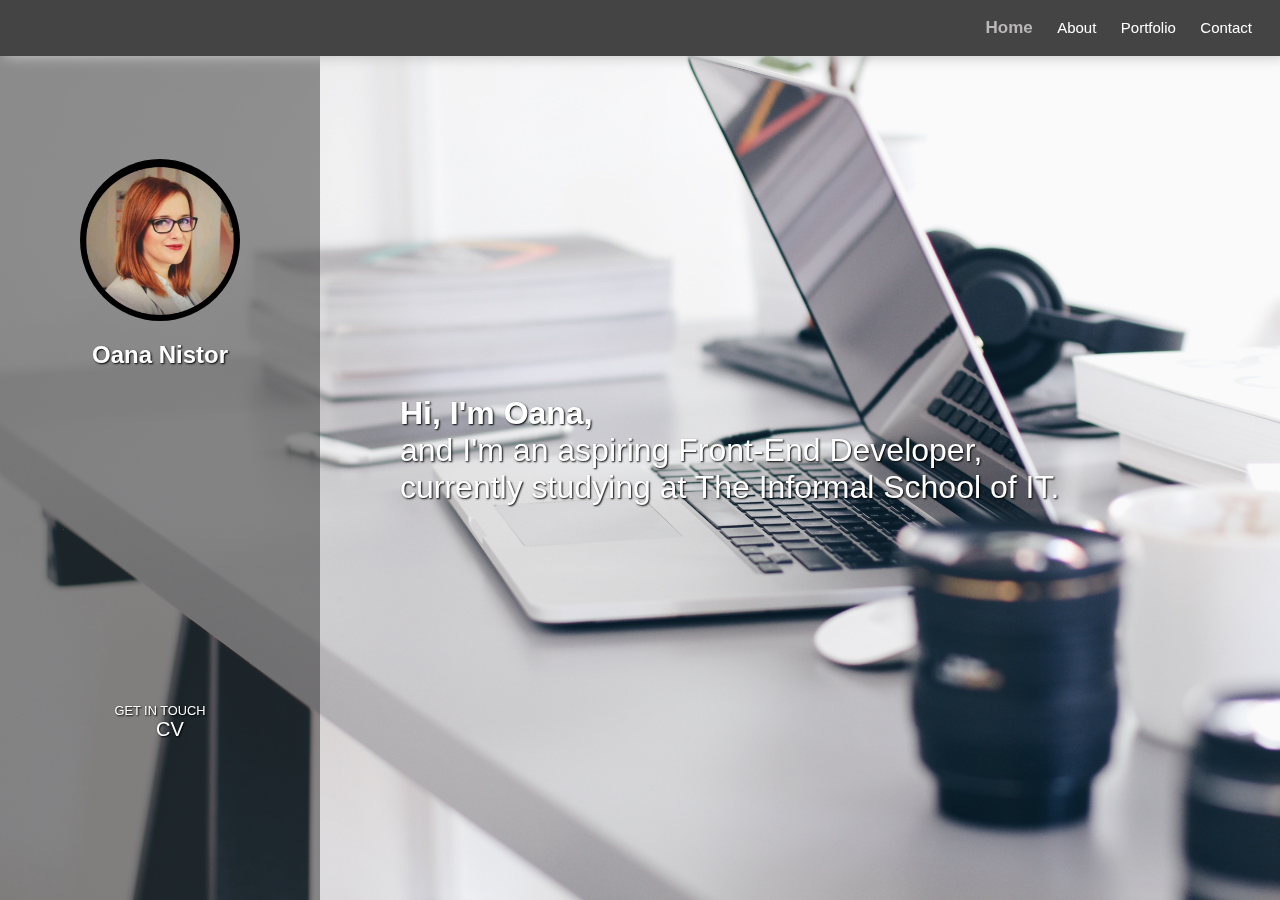
==== index.html @ 5dae94a0 "28.09.2021" ====
<!DOCTYPE html>
<html lang="en">
<head>
    <meta charset="UTF-8">
    <meta http-equiv="X-UA-Compatible" content="IE=edge">
    <meta name="viewport" content="width=device-width, initial-scale=1.0">
    <title>Oana Nistor</title>
    <link rel="stylesheet" href="style.css">
    <link rel="stylesheet" href="https://cdnjs.cloudflare.com/ajax/libs/font-awesome/5.15.3/css/all.min.css" integrity="sha512-iBBXm8fW90+nuLcSKlbmrPcLa0OT92xO1BIsZ+ywDWZCvqsWgccV3gFoRBv0z+8dLJgyAHIhR35VZc2oM/gI1w==" crossorigin="anonymous" referrerpolicy="no-referrer" />
    <link rel="stylesheet" href="https://cdnjs.cloudflare.com/ajax/libs/animate.css/4.1.1/animate.min.css"/>
</head>
<body>
    <div id="main">
        <div id="header">
            <ul class="nav-list">
                <li><a class="active" href="index.html">Home</a></li>
                <li><a href="about.html">About</a></li>
                <li><a href="portfolio.html">Portfolio</a></li>
                <li><a href="contact.html">Contact</a></li> 
            </ul>
        </div>

        <div id="content">
            <div class="sidebar">
                <div class="profile">
                    <img src="jpg/profile pic.jpg" alt="" srcset="">
                    <h2 class="animate__animated animate__backInLeft">Oana Nistor</h2>
                </div>

                <div class="social-media">
                    <p>GET IN TOUCH</p>
                    <a href="https://www.linkedin.com/in/oana-nistor-57b006130/" target="_blank"><i class="fab fa-linkedin"></i></a>
                    <a href="https://github.com/oananistor01" target="_blank"><i class="fab fa-github"></i></a>
                    <a href="https://www.facebook.com/oana.candea.1" target="_blank"><i class="fab fa-facebook-square"></i></a>
                    <a href="CV/cv.pdf" target="_blank"><span>CV</span></a>  
                </div>
            </div>

            <div class="section">
                <h1 class="animate__animated animate__fadeInUpBig">Hi, I'm Oana,</h1>
                <p class="animate__animated animate__fadeInUpBig"> and I'm an aspiring Front-End Developer, <br> currently studying at The Informal School of IT.</p>
            </div>
        </div>
    </div>
</body>
</html>
---- style.css ----
*{
    margin: 0;
    padding: 0;
    box-sizing: border-box;
    font-family: Verdana, Geneva, Tahoma, sans-serif;
}

:root {
	--main-radius: 5px;
	--text-shadow: 1px 1px 2px black;
    /* --text-shadow: 0 0 10px rgb(0 0 0 / 33%); */
	--transparent-background-color: rgba(48, 47, 47, 0.5);
    --main-text-color: rgb(185, 183, 183);
}

#main{
    background-image: url("jpg/background2.jpg");
    background-repeat: repeat-y;
    background-size: cover;
    height: 100vh;
    display: flex;
}


/* ****************** HEADER ********************* */
#header{
    background-color: rgb(68, 68, 68);
    padding: 18px;
    position: fixed; 
    top: 0;
    width: 100%;
    z-index: 10;
    text-align: right;
    box-shadow: 5px 1px 13px rgb(197, 197, 197);
}

.nav-list li{
    display: inline-block;
}

.nav-list li a{
    color: white;
    text-align: center;
    padding: 18px 10px;
    text-decoration: none;
    font-size: 15px;
}

/* Change the color of links on hover */
.nav-list a:hover {
    color: var(--main-text-color);
  }

  /* Add a color to the active/current link */
.nav-list a.active{
    color: var(--main-text-color);
    font-weight: 900;
    font-size: 17px;;
  }


/* **************** CONTENT - SIDEBAR / SECTION ********************* */

#content{
    display: flex;
    flex-direction: row;
    text-shadow: var(--text-shadow);
    color: white;
}

.sidebar,
.section{
    height: 100vh;
    position: fixed;
    display: flex;
    flex-direction: column;
}

.sidebar{
    background-color: var(--transparent-background-color);
    width: 25%;
    left: 0;
    align-items: center;
    justify-content: space-around;
    text-align: center;
}

.section{
    width: 75%;
    right: 0;
    justify-content: center;
    align-items: flex-start;
}

.section h1,
.section p{
   font-size: 2rem;
   align-items: flex-start;
   padding: 0 5rem;
}

.profile{
    display: flex;
    flex-direction: column;
    align-items: center;
    justify-content: center;
}

.profile img{
    border-radius: 50%;
    align-content: center;
    width: 50%;
    height: auto;
}

.profile h2{
    padding-top: 20px;
}

.social-media p{
    text-align: left;
    font-size: 0.8rem;
}
    
.social-media a{
    color: white;
    text-shadow: var(--text-shadow);
    text-decoration: none;
    padding-right: 10px;
    padding-bottom: 20px;
    font-size: 20px;
}

.social-media i:hover,
.social-media span:hover{
    color: var(--main-text-color);
}

/* ******************** ABOUT PAGE******************* */
#about-content{
    background-color: var(--transparent-background-color);
    border-radius: var(--main-radius);
    color: rgb(231, 230, 230);
	margin: auto;
    width: 60%;
    padding: 50px;
    font-size: 1.5rem;
    text-align: justify;
    align-items: center;
    justify-content: center;
}

/* ******************** PORTFOLIO PAGE ******************* */
#portfolio-content{
    display: flex;
    justify-content: space-between;
    align-items: center;
    padding: 10%;
    height: auto;
    width: 100vw;
    color: rgba(48, 47, 47);
}

.portfolio-item{
    padding: 30px;
    height: 200px;
    border-radius: var(--main-radius);
    display: flex;
    justify-content: flex-start;
    align-items: flex-start;
    border: 1px solid #c5c5c5;
    cursor: pointer;
}

#portfolio-content a{
    width: 30%;
    text-decoration: none;
}

.portfolio-item i,
.portfolio-item span{
    font-size: 29px;
    color: rgba(48, 47, 47);
}

.portfolio-item i{
    padding-top: 3px;
    padding-right: 2px;
}

.item-1{
    background-image: url("jpg/project01.jpg");
    background-size: cover;
    background-position: center;
}

.item-2,
.item-3{
    background-image: url("jpg/coming_soon.jpg");
    background-size: 100% auto;
    background-position: center;
}

/* ******************** CONTACT PAGE ******************* */
#contact-content{
    display: flex;
    flex-direction: column;
    width: 100%;
    justify-content: space-evenly;
    align-items: center;
    margin-top: 10%;
}

#contact-container{
    background-color: var(--transparent-background-color);
    border-radius: var(--main-radius);
    color: rgb(231, 230, 230);
    width: 50%;
    padding: 20px;
    text-align: center;
}

#contact-container h1{
    padding-bottom: 5px;
}

.form-control{
    padding: 5px;
}

.form-control input,
.form-control button{
    height: 40px;
}

.form-control input,
.form-control textarea,
.form-control button{
	border: 1px solid #aaaaaa;
	width: 100%;
    padding: 10px;
    border-radius: 8px; 
    background-color: rgb(231, 230, 230);
    color: rgba(48, 47, 47);
    border: none;
}

.form-control textarea{
    resize: none;
    height: 95px;
}

#form input:hover,
#form textarea:hover{
    background-color: rgb(248, 245, 245);
}    

#form input:focus,
#form textarea:focus{
    outline: none;
}

#form button:hover {
    cursor: pointer;
    background-color: #363636;
    color: rgb(231, 230, 230);
}

.social-media{
    padding-top: 15px;
}

#footer{
    display: flex;
    margin: 10px 5px;
    width: 100%;
}

.footer-item{
    background-color: rgb(231, 230, 230, 0.9);
    width: 50%;
    text-align: center;
    padding: 1%;
}

.footer-item i{
    font-size: 29px;
    padding-bottom: 10px;
    color: rgb(68, 68, 68);
}

/* ******************** RESPONSIVE FOR SMARTPHONE ******************* */

@media (max-width: 500px){
    #main{
        background-image: none;
    }

    body{
        background-color: #C2B8A3;
    }

    #header{
        display: flex;
        flex-flow: column wrap;
        align-items: center;
    }

    #content{
        display: flex;
        flex-direction: column;
        background-image: url("jpg/background2.jpg");
        background-repeat: repeat-y;
        background-size: cover;
    }

    .sidebar,
    .section{
        position: static;
        display: flex;
        width: 100%;
        height: auto;
    }

    .sidebar{
        flex-direction: row;
        justify-content: space-around;
        padding: 74px 10px 20px 20px;
    }

    .profile img,
    .social-media p{
        display: none;
    }

    .profile h2,
    .social-media {
        padding-top: 0;
    }

    .section{
        padding: 100px 0;
    }

    .section h1, 
    .section p{
        padding: 0 4rem;
        font-size: 1.5rem;
    }

    #about-content{
        width: 80%;
        font-size: 1.3rem;
        display: flex;
        justify-content: center;
        align-items: center;
        margin-top: 20%;
        padding: 9%;
    }

    #portfolio-content{
        display: block;
        padding-top: 20%;
        padding-bottom: 10%;
    }

    .portfolio-item{
        width: 100%;
        margin-bottom: 30px;
    }

    #contact-content{
        padding-top: 20%;
    }
    #contact-container{
        display: block;
        width: 90%;
    }

    #form,
    #footer{
        padding-bottom: 10px;
    }
}
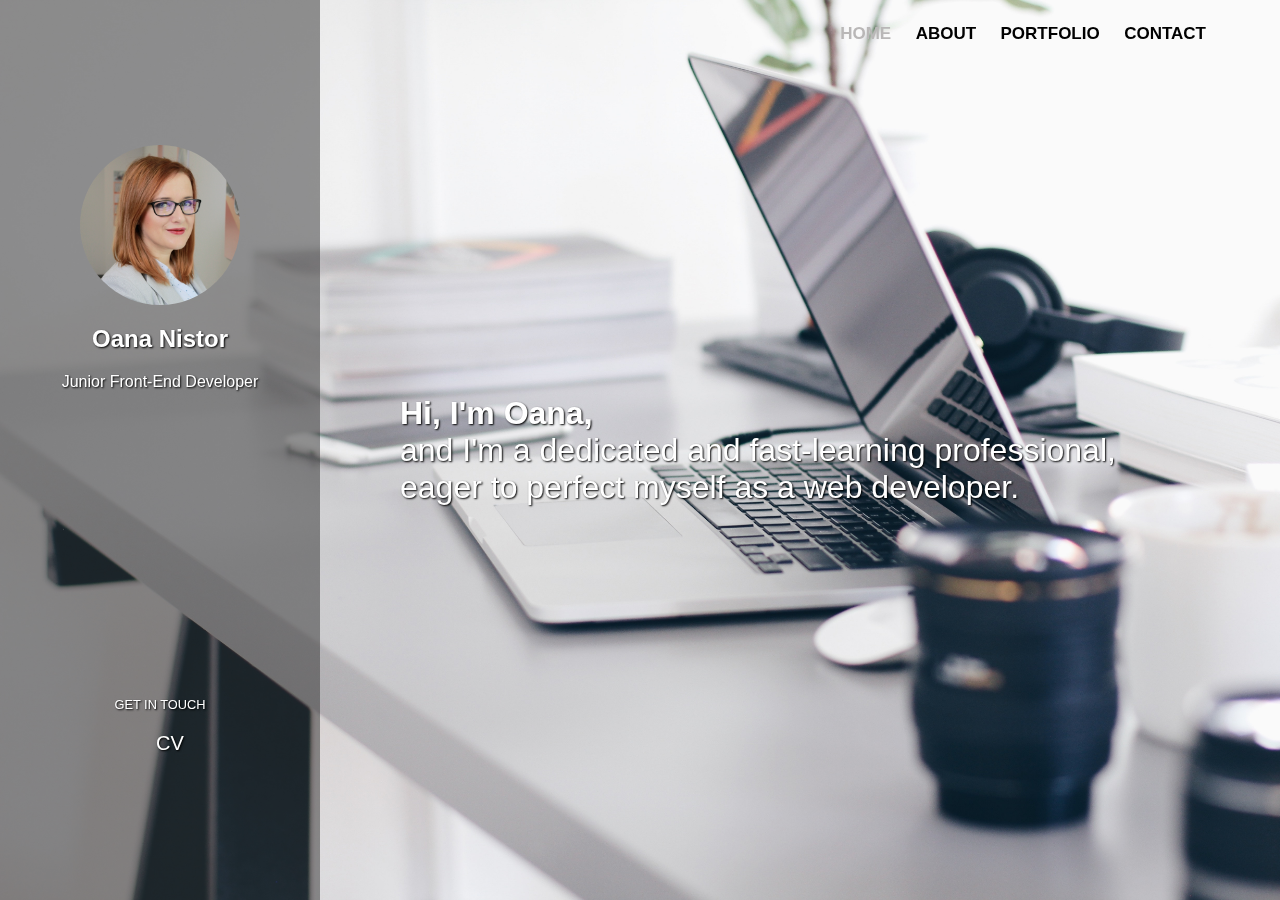
==== commit 6f35d923: "Update 15.10.2021 - 2" ====
--- a/index.html
+++ b/index.html
@@ -1,46 +1,69 @@
 <!DOCTYPE html>
 <html lang="en">
-<head>
-    <meta charset="UTF-8">
-    <meta http-equiv="X-UA-Compatible" content="IE=edge">
-    <meta name="viewport" content="width=device-width, initial-scale=1.0">
+  <head>
+    <meta charset="UTF-8" />
+    <meta http-equiv="X-UA-Compatible" content="IE=edge" />
+    <meta name="viewport" content="width=device-width, initial-scale=1.0" />
     <title>Oana Nistor</title>
-    <link rel="stylesheet" href="style.css">
-    <link rel="stylesheet" href="https://cdnjs.cloudflare.com/ajax/libs/font-awesome/5.15.3/css/all.min.css" integrity="sha512-iBBXm8fW90+nuLcSKlbmrPcLa0OT92xO1BIsZ+ywDWZCvqsWgccV3gFoRBv0z+8dLJgyAHIhR35VZc2oM/gI1w==" crossorigin="anonymous" referrerpolicy="no-referrer" />
-    <link rel="stylesheet" href="https://cdnjs.cloudflare.com/ajax/libs/animate.css/4.1.1/animate.min.css"/>
-</head>
-<body>
-    <div id="main">
-        <div id="header">
-            <ul class="nav-list">
-                <li><a class="active" href="index.html">Home</a></li>
-                <li><a href="about.html">About</a></li>
-                <li><a href="portfolio.html">Portfolio</a></li>
-                <li><a href="contact.html">Contact</a></li> 
-            </ul>
+    <link rel="stylesheet" href="style.css" />
+    <link
+      rel="stylesheet"
+      href="https://cdnjs.cloudflare.com/ajax/libs/font-awesome/5.15.3/css/all.min.css"
+      integrity="sha512-iBBXm8fW90+nuLcSKlbmrPcLa0OT92xO1BIsZ+ywDWZCvqsWgccV3gFoRBv0z+8dLJgyAHIhR35VZc2oM/gI1w=="
+      crossorigin="anonymous"
+      referrerpolicy="no-referrer"
+    />
+    <link
+      rel="stylesheet"
+      href="https://cdnjs.cloudflare.com/ajax/libs/animate.css/4.1.1/animate.min.css"
+    />
+  </head>
+  <body>
+    <div class="main main-home">
+      <div class="header no-background-color-header">
+        <ul class="nav-list">
+          <li><a class="active" href="index.html">HOME</a></li>
+          <li><a href="about.html">ABOUT</a></li>
+          <li><a href="portfolio.html">PORTFOLIO</a></li>
+          <li><a href="contact.html">CONTACT</a></li>
+        </ul>
+      </div>
+
+      <div id="content">
+        <div class="sidebar">
+          <div class="profile">
+            <img src="jpg/profile_pic2.jpg" alt="" srcset="" />
+            <h2 class="animate__animated animate__backInLeft">Oana Nistor</h2>
+            <p>Junior Front-End Developer</p>
+          </div>
+
+          <div class="social-media">
+            <p>GET IN TOUCH</p>
+            <a
+              href="https://www.linkedin.com/in/oana-nistor-57b006130/"
+              target="_blank"
+              ><i class="fab fa-linkedin"></i
+            ></a>
+            <a href="https://github.com/oananistor01" target="_blank"
+              ><i class="fab fa-github"></i
+            ></a>
+            <a href="https://www.facebook.com/oana.candea.1" target="_blank"
+              ><i class="fab fa-facebook-square"></i
+            ></a>
+            <a href="CV/Oana_Nistor_Resume.pdf" target="_blank"
+              ><span>CV</span></a
+            >
+          </div>
         </div>
 
-        <div id="content">
-            <div class="sidebar">
-                <div class="profile">
-                    <img src="jpg/profile pic.jpg" alt="" srcset="">
-                    <h2 class="animate__animated animate__backInLeft">Oana Nistor</h2>
-                </div>
-
-                <div class="social-media">
-                    <p>GET IN TOUCH</p>
-                    <a href="https://www.linkedin.com/in/oana-nistor-57b006130/" target="_blank"><i class="fab fa-linkedin"></i></a>
-                    <a href="https://github.com/oananistor01" target="_blank"><i class="fab fa-github"></i></a>
-                    <a href="https://www.facebook.com/oana.candea.1" target="_blank"><i class="fab fa-facebook-square"></i></a>
-                    <a href="CV/cv.pdf" target="_blank"><span>CV</span></a>  
-                </div>
-            </div>
-
-            <div class="section">
-                <h1 class="animate__animated animate__fadeInUpBig">Hi, I'm Oana,</h1>
-                <p class="animate__animated animate__fadeInUpBig"> and I'm an aspiring Front-End Developer, <br> currently studying at The Informal School of IT.</p>
-            </div>
+        <div class="section">
+          <h1 class="animate__animated animate__fadeInUpBig">Hi, I'm Oana,</h1>
+          <p class="animate__animated animate__fadeInUpBig">
+            and I'm a dedicated and fast-learning professional, <br />
+            eager to perfect myself as a web developer.
+          </p>
         </div>
+      </div>
     </div>
-</body>
-</html>+  </body>
+</html>
--- a/style.css
+++ b/style.css
@@ -1,384 +1,441 @@
-*{
-    margin: 0;
-    padding: 0;
-    box-sizing: border-box;
-    font-family: Verdana, Geneva, Tahoma, sans-serif;
+* {
+  margin: 0;
+  padding: 0;
+  box-sizing: border-box;
+  font-family: Verdana, Geneva, Tahoma, sans-serif;
 }
 
 :root {
-	--main-radius: 5px;
-	--text-shadow: 1px 1px 2px black;
-    /* --text-shadow: 0 0 10px rgb(0 0 0 / 33%); */
-	--transparent-background-color: rgba(48, 47, 47, 0.5);
-    --main-text-color: rgb(185, 183, 183);
-}
-
-#main{
+  --main-radius: 5px;
+  --text-shadow: 1px 1px 2px black;
+  /* --text-shadow: 0 0 10px rgb(0 0 0 / 33%); */
+  --transparent-background-color: rgba(48, 47, 47, 0.5);
+  --main-text-color: rgb(185, 183, 183);
+}
+
+body {
+  background-color: #faf9f6;
+}
+
+.main {
+  height: 100vh;
+  display: flex;
+}
+
+.main-home {
+  background-image: url("jpg/background2.jpg");
+  background-repeat: repeat-y;
+  background-size: cover;
+}
+
+/* ****************** HEADER ********************* */
+.header {
+  background-color: #faf9f6;
+  padding: 1.5rem 4rem 0 4rem;
+  position: fixed;
+  top: 0;
+  width: 100%;
+  z-index: 10;
+  text-align: right;
+  /* box-shadow: 5px 1px 13px rgb(197, 197, 197); */
+}
+
+.no-background-color-header {
+  background-color: transparent;
+}
+
+hr {
+  margin-top: 1.5rem;
+  margin-bottom: 0;
+}
+
+.nav-list {
+  margin-bottom: 0;
+}
+
+.nav-list li {
+  display: inline-block;
+}
+
+.nav-list li a {
+  /* color: white; */
+  color: black;
+  text-align: center;
+  padding: 18px 10px;
+  text-decoration: none;
+  font-size: 17px;
+  font-weight: 900;
+}
+
+/* Change the color of links on hover */
+.nav-list a:hover {
+  color: var(--main-text-color);
+}
+
+/* Add a color to the active/current link */
+.nav-list a.active {
+  color: var(--main-text-color);
+}
+
+/* **************** INDEX PAGE - SIDEBAR / SECTION ********************* */
+
+#content {
+  display: flex;
+  flex-direction: row;
+  text-shadow: var(--text-shadow);
+  color: white;
+}
+
+.sidebar,
+.section {
+  height: 100vh;
+  position: fixed;
+  display: flex;
+  flex-direction: column;
+}
+
+.sidebar {
+  background-color: var(--transparent-background-color);
+  width: 25%;
+  left: 0;
+  align-items: center;
+  justify-content: space-around;
+  text-align: center;
+}
+
+.section {
+  width: 75%;
+  right: 0;
+  justify-content: center;
+  align-items: flex-start;
+}
+
+.section h1,
+.section p {
+  font-size: 2rem;
+  align-items: flex-start;
+  padding: 0 5rem;
+}
+
+.profile {
+  display: flex;
+  flex-direction: column;
+  align-items: center;
+  justify-content: center;
+}
+
+.profile img {
+  border-radius: 50%;
+  align-content: center;
+  width: 50%;
+  height: auto;
+}
+
+.profile h2,
+.profile p {
+  padding-top: 20px;
+}
+
+.social-media p {
+  text-align: left;
+  font-size: 0.8rem;
+  padding-bottom: 20px;
+}
+
+.social-media a {
+  color: white;
+  text-shadow: var(--text-shadow);
+  text-decoration: none;
+  padding-right: 10px;
+  padding-bottom: 20px;
+  font-size: 20px;
+}
+
+.social-media i:hover,
+.social-media span:hover {
+  color: var(--main-text-color);
+}
+
+/* ******************** ABOUT PAGE******************* */
+/* #about-content {
+  background-color: var(--transparent-background-color);
+  border-radius: var(--main-radius);
+  color: rgb(231, 230, 230);
+  margin: auto;
+  width: 60%;
+  padding: 50px;
+  font-size: 1.5rem;
+  text-align: justify;
+  align-items: center;
+  justify-content: center;
+} */
+
+/* ******************** PORTFOLIO PAGE ******************* */
+
+.main-portfolio {
+  flex-direction: column;
+}
+
+#portfolio-content {
+  display: flex;
+  justify-content: space-between;
+  flex-wrap: wrap;
+  align-items: center;
+  padding: 10rem 10rem 5rem 10rem;
+  height: auto;
+  width: 100vw;
+  color: rgba(48, 47, 47);
+  row-gap: 20px;
+}
+
+.portfolio-btn-to-github {
+  padding-left: 10rem;
+  padding-bottom: 10rem;
+}
+
+.btn-background {
+  background: rgb(222 220 220 / 50%);
+}
+
+.portfolio-item {
+  padding: 30px;
+  height: 200px;
+  border-radius: var(--main-radius);
+  display: flex;
+  justify-content: flex-start;
+  align-items: flex-start;
+  border: 1px solid #c5c5c5;
+  cursor: pointer;
+  background-size: cover;
+  background-position: center;
+}
+
+#portfolio-content a {
+  width: 30%;
+  text-decoration: none;
+}
+
+.portfolio-item i,
+.portfolio-item span {
+  font-size: 1.2em;
+  color: black;
+  font-weight: bold;
+  background: rgb(222 220 220 / 50%);
+}
+
+.portfolio-item i {
+  padding-top: 3px;
+  padding-right: 2px;
+}
+
+.item-1 {
+  background-image: url("jpg/cover_books.jpg");
+}
+
+.item-2 {
+  background-image: url("jpg/cover_weather.jpg");
+}
+
+.item-3 {
+  background-image: url("jpg/cover_HB_Hotel.jpg");
+}
+
+.item-4 {
+  background-image: url("jpg/cover_movie_tickets_app.png");
+}
+
+.item-5 {
+  background-image: url("jpg/cover_phone_book.jpg");
+}
+
+.item-6 {
+  background-image: url("jpg/cover_shopping_list.jpg");
+}
+
+/* ******************** CONTACT PAGE ******************* */
+
+#contact-content {
+  display: flex;
+  flex-direction: column;
+  width: 100%;
+  justify-content: space-evenly;
+  align-items: center;
+  margin-top: 10%;
+}
+
+#contact-container {
+  background-color: var(--transparent-background-color);
+  border-radius: var(--main-radius);
+  color: rgb(231, 230, 230);
+  width: 50%;
+  padding: 20px;
+  text-align: center;
+}
+
+#contact-container h1 {
+  padding-bottom: 5px;
+}
+
+.form-control {
+  padding: 5px;
+}
+
+.form-control input,
+.form-control button {
+  height: 40px;
+}
+
+.form-control input,
+.form-control textarea,
+.form-control button {
+  border: 1px solid #aaaaaa;
+  width: 100%;
+  padding: 10px;
+  border-radius: 8px;
+  background-color: rgb(231, 230, 230);
+  color: rgba(48, 47, 47);
+  border: none;
+}
+
+.form-control textarea {
+  resize: none;
+  height: 95px;
+}
+
+#form input:hover,
+#form textarea:hover {
+  background-color: rgb(248, 245, 245);
+}
+
+#form input:focus,
+#form textarea:focus {
+  outline: none;
+}
+
+#form button:hover {
+  cursor: pointer;
+  background-color: #363636;
+  color: rgb(231, 230, 230);
+}
+
+.social-media {
+  padding-top: 15px;
+}
+
+#footer {
+  display: flex;
+  margin: 10px 5px;
+  width: 100%;
+}
+
+.footer-item {
+  background-color: rgb(231, 230, 230, 0.9);
+  width: 50%;
+  text-align: center;
+  padding: 1%;
+}
+
+.footer-item i {
+  font-size: 29px;
+  padding-bottom: 10px;
+  color: rgb(68, 68, 68);
+}
+
+.footer-item a {
+  text-decoration: none;
+  color: rgb(68, 68, 68);
+}
+
+/* ******************** RESPONSIVE FOR SMARTPHONE ******************* */
+
+@media (max-width: 500px) {
+  #main {
+    background-image: none;
+  }
+
+  body {
+    background-color: #c2b8a3;
+  }
+
+  .header {
+    display: flex;
+    flex-flow: column wrap;
+    align-items: center;
+  }
+
+  #content {
+    display: flex;
+    flex-direction: column;
     background-image: url("jpg/background2.jpg");
     background-repeat: repeat-y;
     background-size: cover;
-    height: 100vh;
+  }
+
+  .sidebar,
+  .section {
+    position: static;
     display: flex;
-}
-
-
-/* ****************** HEADER ********************* */
-#header{
-    background-color: rgb(68, 68, 68);
-    padding: 18px;
-    position: fixed; 
-    top: 0;
     width: 100%;
-    z-index: 10;
-    text-align: right;
-    box-shadow: 5px 1px 13px rgb(197, 197, 197);
-}
-
-.nav-list li{
-    display: inline-block;
-}
-
-.nav-list li a{
-    color: white;
-    text-align: center;
-    padding: 18px 10px;
-    text-decoration: none;
-    font-size: 15px;
-}
-
-/* Change the color of links on hover */
-.nav-list a:hover {
-    color: var(--main-text-color);
-  }
-
-  /* Add a color to the active/current link */
-.nav-list a.active{
-    color: var(--main-text-color);
-    font-weight: 900;
-    font-size: 17px;;
-  }
-
-
-/* **************** CONTENT - SIDEBAR / SECTION ********************* */
-
-#content{
+    height: auto;
+  }
+
+  .sidebar {
+    flex-direction: row;
+    justify-content: space-around;
+    padding: 74px 10px 20px 20px;
+  }
+
+  .profile img,
+  .social-media p {
+    display: none;
+  }
+
+  .profile h2,
+  .social-media {
+    padding-top: 0;
+  }
+
+  .section {
+    padding: 100px 0;
+  }
+
+  .section h1,
+  .section p {
+    padding: 0 4rem;
+    font-size: 1.5rem;
+  }
+
+  #about-content {
+    width: 80%;
+    font-size: 1.3rem;
     display: flex;
-    flex-direction: row;
-    text-shadow: var(--text-shadow);
-    color: white;
-}
-
-.sidebar,
-.section{
-    height: 100vh;
-    position: fixed;
-    display: flex;
-    flex-direction: column;
-}
-
-.sidebar{
-    background-color: var(--transparent-background-color);
-    width: 25%;
-    left: 0;
+    justify-content: center;
     align-items: center;
-    justify-content: space-around;
-    text-align: center;
-}
-
-.section{
-    width: 75%;
-    right: 0;
-    justify-content: center;
-    align-items: flex-start;
-}
-
-.section h1,
-.section p{
-   font-size: 2rem;
-   align-items: flex-start;
-   padding: 0 5rem;
-}
-
-.profile{
-    display: flex;
-    flex-direction: column;
-    align-items: center;
-    justify-content: center;
-}
-
-.profile img{
-    border-radius: 50%;
-    align-content: center;
-    width: 50%;
-    height: auto;
-}
-
-.profile h2{
-    padding-top: 20px;
-}
-
-.social-media p{
-    text-align: left;
-    font-size: 0.8rem;
-}
-    
-.social-media a{
-    color: white;
-    text-shadow: var(--text-shadow);
-    text-decoration: none;
-    padding-right: 10px;
-    padding-bottom: 20px;
-    font-size: 20px;
-}
-
-.social-media i:hover,
-.social-media span:hover{
-    color: var(--main-text-color);
-}
-
-/* ******************** ABOUT PAGE******************* */
-#about-content{
-    background-color: var(--transparent-background-color);
-    border-radius: var(--main-radius);
-    color: rgb(231, 230, 230);
-	margin: auto;
-    width: 60%;
-    padding: 50px;
-    font-size: 1.5rem;
-    text-align: justify;
-    align-items: center;
-    justify-content: center;
-}
-
-/* ******************** PORTFOLIO PAGE ******************* */
-#portfolio-content{
-    display: flex;
-    justify-content: space-between;
-    align-items: center;
-    padding: 10%;
-    height: auto;
-    width: 100vw;
-    color: rgba(48, 47, 47);
-}
-
-.portfolio-item{
-    padding: 30px;
-    height: 200px;
-    border-radius: var(--main-radius);
-    display: flex;
-    justify-content: flex-start;
-    align-items: flex-start;
-    border: 1px solid #c5c5c5;
-    cursor: pointer;
-}
-
-#portfolio-content a{
-    width: 30%;
-    text-decoration: none;
-}
-
-.portfolio-item i,
-.portfolio-item span{
-    font-size: 29px;
-    color: rgba(48, 47, 47);
-}
-
-.portfolio-item i{
-    padding-top: 3px;
-    padding-right: 2px;
-}
-
-.item-1{
-    background-image: url("jpg/project01.jpg");
-    background-size: cover;
-    background-position: center;
-}
-
-.item-2,
-.item-3{
-    background-image: url("jpg/coming_soon.jpg");
-    background-size: 100% auto;
-    background-position: center;
-}
-
-/* ******************** CONTACT PAGE ******************* */
-#contact-content{
-    display: flex;
-    flex-direction: column;
+    margin-top: 20%;
+    padding: 9%;
+  }
+
+  #portfolio-content {
+    display: block;
+    padding-top: 20%;
+    padding-bottom: 10%;
+  }
+
+  .portfolio-item {
     width: 100%;
-    justify-content: space-evenly;
-    align-items: center;
-    margin-top: 10%;
-}
-
-#contact-container{
-    background-color: var(--transparent-background-color);
-    border-radius: var(--main-radius);
-    color: rgb(231, 230, 230);
-    width: 50%;
-    padding: 20px;
-    text-align: center;
-}
-
-#contact-container h1{
-    padding-bottom: 5px;
-}
-
-.form-control{
-    padding: 5px;
-}
-
-.form-control input,
-.form-control button{
-    height: 40px;
-}
-
-.form-control input,
-.form-control textarea,
-.form-control button{
-	border: 1px solid #aaaaaa;
-	width: 100%;
-    padding: 10px;
-    border-radius: 8px; 
-    background-color: rgb(231, 230, 230);
-    color: rgba(48, 47, 47);
-    border: none;
-}
-
-.form-control textarea{
-    resize: none;
-    height: 95px;
-}
-
-#form input:hover,
-#form textarea:hover{
-    background-color: rgb(248, 245, 245);
-}    
-
-#form input:focus,
-#form textarea:focus{
-    outline: none;
-}
-
-#form button:hover {
-    cursor: pointer;
-    background-color: #363636;
-    color: rgb(231, 230, 230);
-}
-
-.social-media{
-    padding-top: 15px;
-}
-
-#footer{
-    display: flex;
-    margin: 10px 5px;
-    width: 100%;
-}
-
-.footer-item{
-    background-color: rgb(231, 230, 230, 0.9);
-    width: 50%;
-    text-align: center;
-    padding: 1%;
-}
-
-.footer-item i{
-    font-size: 29px;
+    margin-bottom: 30px;
+  }
+
+  #contact-content {
+    padding-top: 20%;
+  }
+  #contact-container {
+    display: block;
+    width: 90%;
+  }
+
+  #form,
+  #footer {
     padding-bottom: 10px;
-    color: rgb(68, 68, 68);
-}
-
-/* ******************** RESPONSIVE FOR SMARTPHONE ******************* */
-
-@media (max-width: 500px){
-    #main{
-        background-image: none;
-    }
-
-    body{
-        background-color: #C2B8A3;
-    }
-
-    #header{
-        display: flex;
-        flex-flow: column wrap;
-        align-items: center;
-    }
-
-    #content{
-        display: flex;
-        flex-direction: column;
-        background-image: url("jpg/background2.jpg");
-        background-repeat: repeat-y;
-        background-size: cover;
-    }
-
-    .sidebar,
-    .section{
-        position: static;
-        display: flex;
-        width: 100%;
-        height: auto;
-    }
-
-    .sidebar{
-        flex-direction: row;
-        justify-content: space-around;
-        padding: 74px 10px 20px 20px;
-    }
-
-    .profile img,
-    .social-media p{
-        display: none;
-    }
-
-    .profile h2,
-    .social-media {
-        padding-top: 0;
-    }
-
-    .section{
-        padding: 100px 0;
-    }
-
-    .section h1, 
-    .section p{
-        padding: 0 4rem;
-        font-size: 1.5rem;
-    }
-
-    #about-content{
-        width: 80%;
-        font-size: 1.3rem;
-        display: flex;
-        justify-content: center;
-        align-items: center;
-        margin-top: 20%;
-        padding: 9%;
-    }
-
-    #portfolio-content{
-        display: block;
-        padding-top: 20%;
-        padding-bottom: 10%;
-    }
-
-    .portfolio-item{
-        width: 100%;
-        margin-bottom: 30px;
-    }
-
-    #contact-content{
-        padding-top: 20%;
-    }
-    #contact-container{
-        display: block;
-        width: 90%;
-    }
-
-    #form,
-    #footer{
-        padding-bottom: 10px;
-    }
-}+  }
+}
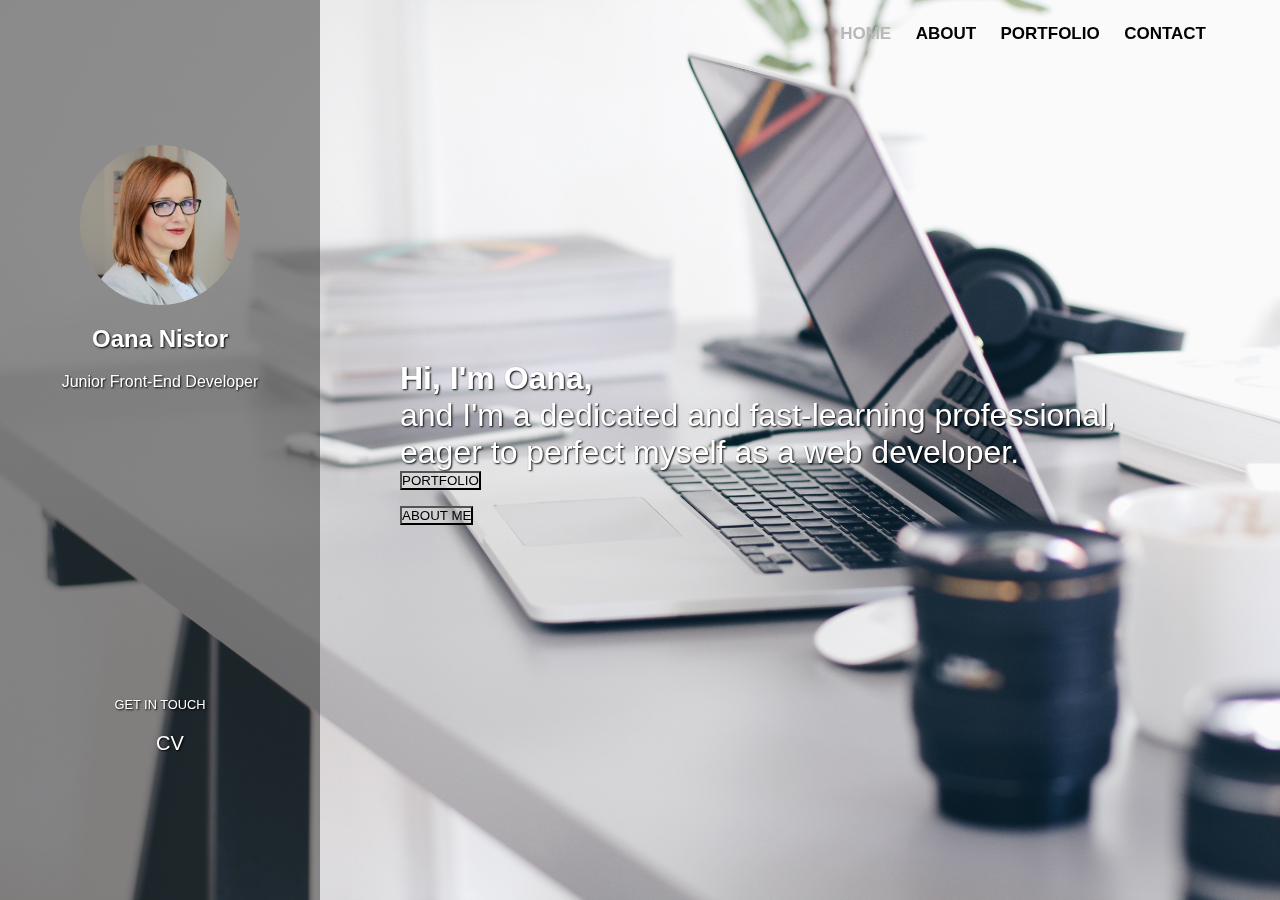
==== commit 10421cc4: "2 more buttons on homepage 15.10.2021" ====
--- a/index.html
+++ b/index.html
@@ -5,7 +5,16 @@
     <meta http-equiv="X-UA-Compatible" content="IE=edge" />
     <meta name="viewport" content="width=device-width, initial-scale=1.0" />
     <title>Oana Nistor</title>
+
+    <link
+      href="https://cdn.jsdelivr.net/npm/bootstrap@5.1.1/dist/css/bootstrap.min.css"
+      rel="stylesheet"
+      integrity="sha384-F3w7mX95PdgyTmZZMECAngseQB83DfGTowi0iMjiWaeVhAn4FJkqJByhZMI3AhiU"
+      crossorigin="anonymous"
+    />
+
     <link rel="stylesheet" href="style.css" />
+
     <link
       rel="stylesheet"
       href="https://cdnjs.cloudflare.com/ajax/libs/font-awesome/5.15.3/css/all.min.css"
@@ -13,6 +22,7 @@
       crossorigin="anonymous"
       referrerpolicy="no-referrer"
     />
+
     <link
       rel="stylesheet"
       href="https://cdnjs.cloudflare.com/ajax/libs/animate.css/4.1.1/animate.min.css"
@@ -62,6 +72,22 @@
             and I'm a dedicated and fast-learning professional, <br />
             eager to perfect myself as a web developer.
           </p>
+
+          <div class="home-portfolio-btn">
+            <a href="portfolio.html">
+              <button type="button" class="btn btn-outline-dark btn-background">
+                PORTFOLIO
+              </button>
+            </a>
+          </div>
+
+          <div class="home-portfolio-btn">
+            <a href="about.html">
+              <button type="button" class="btn btn-outline-dark btn-background">
+                ABOUT ME
+              </button>
+            </a>
+          </div>
         </div>
       </div>
     </div>
--- a/style.css
+++ b/style.css
@@ -35,7 +35,7 @@
   position: fixed;
   top: 0;
   width: 100%;
-  z-index: 10;
+  z-index: 101;
   text-align: right;
   /* box-shadow: 5px 1px 13px rgb(197, 197, 197); */
 }
@@ -156,19 +156,13 @@
   color: var(--main-text-color);
 }
 
+.home-portfolio-btn {
+  padding-left: 5rem;
+  padding-bottom: 1rem;
+}
+
 /* ******************** ABOUT PAGE******************* */
-/* #about-content {
-  background-color: var(--transparent-background-color);
-  border-radius: var(--main-radius);
-  color: rgb(231, 230, 230);
-  margin: auto;
-  width: 60%;
-  padding: 50px;
-  font-size: 1.5rem;
-  text-align: justify;
-  align-items: center;
-  justify-content: center;
-} */
+/*check the other css file styletimeline.css*/
 
 /* ******************** PORTFOLIO PAGE ******************* */
 
@@ -258,7 +252,7 @@
   display: flex;
   flex-direction: column;
   width: 100%;
-  justify-content: space-evenly;
+  justify-content: space-between;
   align-items: center;
   margin-top: 10%;
 }
@@ -324,7 +318,7 @@
 
 #footer {
   display: flex;
-  margin: 10px 5px;
+  margin: 10px 5px 0 5px;
   width: 100%;
 }
 
@@ -349,18 +343,20 @@
 /* ******************** RESPONSIVE FOR SMARTPHONE ******************* */
 
 @media (max-width: 500px) {
-  #main {
-    background-image: none;
-  }
-
-  body {
-    background-color: #c2b8a3;
-  }
-
   .header {
     display: flex;
     flex-flow: column wrap;
     align-items: center;
+    padding: 1rem 1rem 0 1rem;
+  }
+
+  .nav-list {
+    display: flex;
+    padding-left: 0;
+  }
+
+  .nav-list li a {
+    font-size: 12px;
   }
 
   #content {
@@ -382,7 +378,12 @@
   .sidebar {
     flex-direction: row;
     justify-content: space-around;
-    padding: 74px 10px 20px 20px;
+    padding: 50px 10px 20px 20px;
+  }
+
+  .sidebar p {
+    font-size: 13px;
+    padding-top: 7px;
   }
 
   .profile img,
@@ -396,7 +397,7 @@
   }
 
   .section {
-    padding: 100px 0;
+    padding: 100px 0 25px 0;
   }
 
   .section h1,
@@ -405,20 +406,63 @@
     font-size: 1.5rem;
   }
 
-  #about-content {
-    width: 80%;
-    font-size: 1.3rem;
-    display: flex;
-    justify-content: center;
-    align-items: center;
-    margin-top: 20%;
-    padding: 9%;
-  }
-
+  .home-portfolio-btn {
+    padding-left: 3.9rem;
+    padding-bottom: 1rem;
+  }
+
+  /* about page */
+  .container {
+    margin-top: 4em;
+    padding: 0 5%;
+  }
+
+  .about-me {
+    font-size: 0.6em;
+    margin-bottom: 1.5rem;
+  }
+
+  #timeline {
+    font-size: 1rem;
+    font-weight: bold;
+  }
+
+  .timeline-title {
+    font-size: 0.8rem;
+    font-weight: bold;
+  }
+
+  .timeline-heading h6 {
+    font-size: 0.9rem;
+  }
+
+  small {
+    font-size: 10px;
+  }
+
+  .timeline-body {
+    font-size: 12px;
+  }
+
+  .timeline > li > .timeline-badge {
+    width: 30px;
+    height: 30px;
+    line-height: 30px;
+    font-size: 1em;
+    text-align: center;
+    position: absolute;
+    top: 25px;
+    left: 52%;
+  }
+
+  .timeline > li > .timeline-panel {
+    padding: 12px;
+  }
+
+  /* portfolio page */
   #portfolio-content {
     display: block;
-    padding-top: 20%;
-    padding-bottom: 10%;
+    padding: 6rem 4rem 1rem 4rem;
   }
 
   .portfolio-item {
@@ -426,16 +470,44 @@
     margin-bottom: 30px;
   }
 
+  .portfolio-btn-to-github {
+    padding-left: 4rem;
+    padding-right: 4rem;
+    padding-bottom: 6rem;
+    display: flex;
+    justify-content: center;
+    font-size: 12px;
+  }
+
+  .portfolio-btn-to-github button {
+    font-size: 12px;
+  }
+
+  /* contact page */
   #contact-content {
-    padding-top: 20%;
-  }
+    padding-top: 4%;
+  }
+
   #contact-container {
     display: block;
     width: 90%;
   }
 
-  #form,
-  #footer {
+  #form {
     padding-bottom: 10px;
   }
-}
+
+  #contact-container h1 {
+    font-size: 1.5em;
+  }
+
+  .footer-item p {
+    font-size: smaller;
+    padding: 0 8px 8px 8px;
+  }
+
+  .footer-item i {
+    font-size: 1.3em;
+    padding: 8px;
+  }
+}
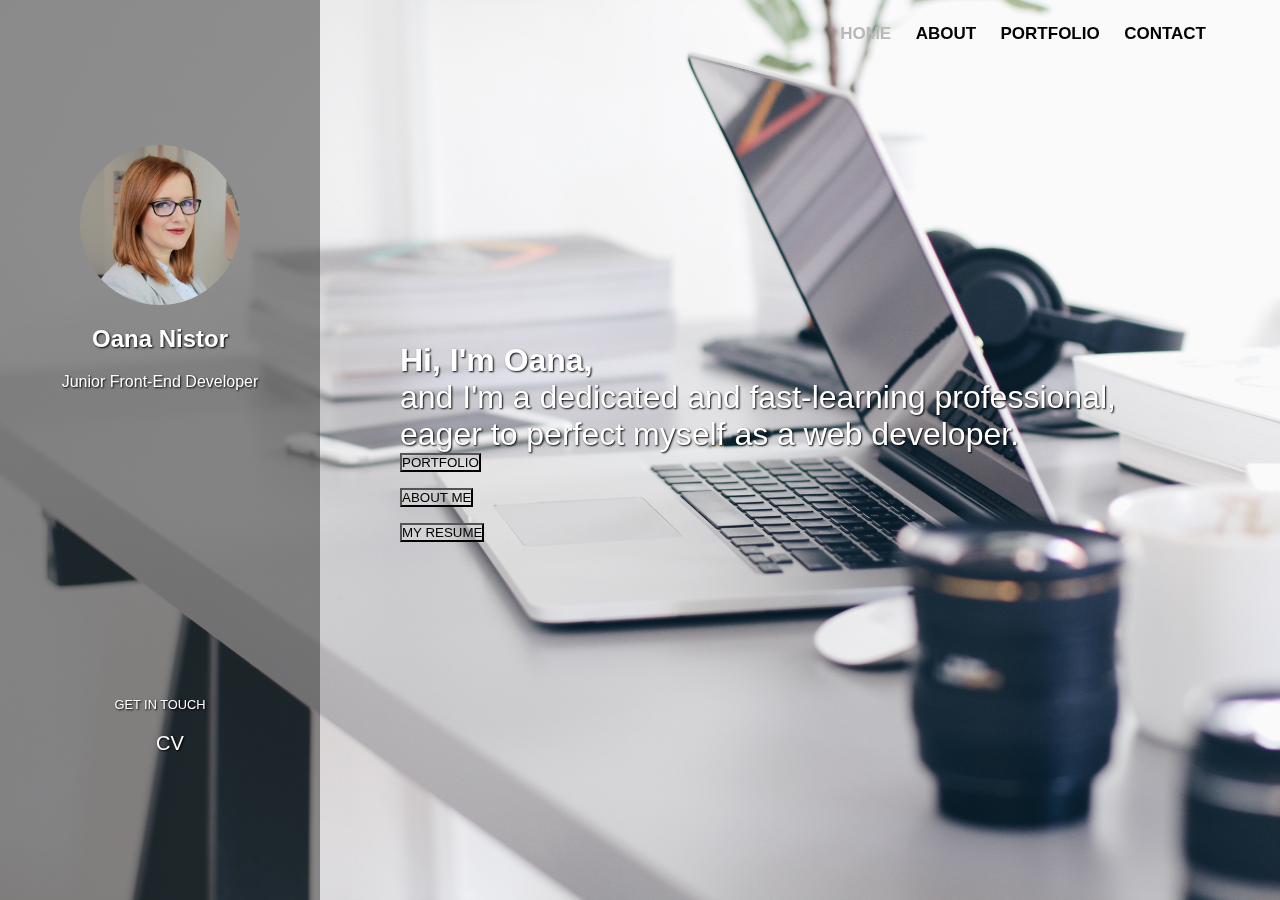
==== commit 33e38049: "small changes" ====
--- a/index.html
+++ b/index.html
@@ -88,6 +88,14 @@
               </button>
             </a>
           </div>
+
+          <div class="home-portfolio-btn">
+            <a href="CV/Oana_Nistor_Resume.pdf" target="_blank">
+              <button type="button" class="btn btn-outline-dark btn-background">
+                MY RESUME
+              </button>
+            </a>
+          </div>
         </div>
       </div>
     </div>
--- a/style.css
+++ b/style.css
@@ -362,9 +362,6 @@
   #content {
     display: flex;
     flex-direction: column;
-    background-image: url("jpg/background2.jpg");
-    background-repeat: repeat-y;
-    background-size: cover;
   }
 
   .sidebar,
@@ -377,16 +374,22 @@
 
   .sidebar {
     flex-direction: row;
-    justify-content: space-around;
-    padding: 50px 10px 20px 20px;
+    justify-content: space-between;
+    padding: 50px 10px 0 20px;
   }
 
   .sidebar p {
     font-size: 13px;
-    padding-top: 7px;
-  }
-
-  .profile img,
+    padding-top: 0;
+  }
+
+  .profile {
+    width: 50%;
+  }
+  .profile img {
+    width: 25%;
+  }
+
   .social-media p {
     display: none;
   }
@@ -394,10 +397,11 @@
   .profile h2,
   .social-media {
     padding-top: 0;
+    margin-bottom: 0;
   }
 
   .section {
-    padding: 100px 0 25px 0;
+    padding: 65px 0 25px 0;
   }
 
   .section h1,
@@ -408,12 +412,13 @@
 
   .home-portfolio-btn {
     padding-left: 3.9rem;
-    padding-bottom: 1rem;
+    padding-bottom: 0;
+    padding-top: 1rem;
   }
 
   /* about page */
   .container {
-    margin-top: 4em;
+    margin-top: 5em;
     padding: 0 5%;
   }
 
@@ -485,7 +490,8 @@
 
   /* contact page */
   #contact-content {
-    padding-top: 4%;
+    padding-top: 10%;
+    height: 100vh;
   }
 
   #contact-container {
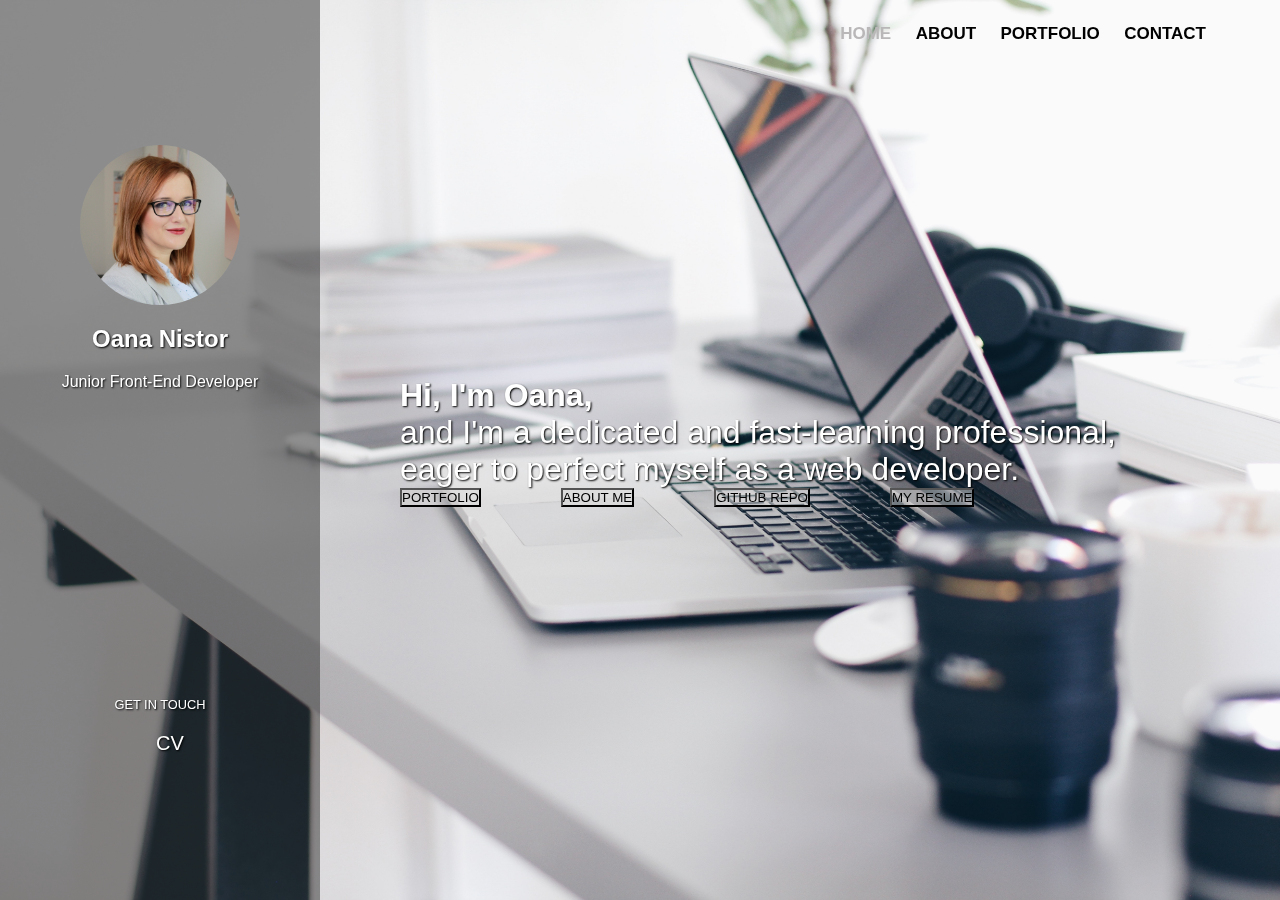
==== commit 07ca0d94: "GITHUB REPO button added on homepage" ====
--- a/index.html
+++ b/index.html
@@ -73,28 +73,50 @@
             eager to perfect myself as a web developer.
           </p>
 
-          <div class="home-portfolio-btn">
-            <a href="portfolio.html">
-              <button type="button" class="btn btn-outline-dark btn-background">
-                PORTFOLIO
-              </button>
-            </a>
-          </div>
+          <div class="section-buttons">
+            <div class="home-portfolio-btn">
+              <a href="portfolio.html">
+                <button
+                  type="button"
+                  class="btn btn-outline-dark btn-background"
+                >
+                  PORTFOLIO
+                </button>
+              </a>
+            </div>
 
-          <div class="home-portfolio-btn">
-            <a href="about.html">
-              <button type="button" class="btn btn-outline-dark btn-background">
-                ABOUT ME
-              </button>
-            </a>
-          </div>
+            <div class="home-portfolio-btn">
+              <a href="about.html">
+                <button
+                  type="button"
+                  class="btn btn-outline-dark btn-background"
+                >
+                  ABOUT ME
+                </button>
+              </a>
+            </div>
 
-          <div class="home-portfolio-btn">
-            <a href="CV/Oana_Nistor_Resume.pdf" target="_blank">
-              <button type="button" class="btn btn-outline-dark btn-background">
-                MY RESUME
-              </button>
-            </a>
+            <div class="home-portfolio-btn">
+              <a href="https://github.com/oananistor01" target="_blank">
+                <button
+                  type="button"
+                  class="btn btn-outline-dark btn-background"
+                >
+                  GITHUB REPO
+                </button>
+              </a>
+            </div>
+
+            <div class="home-portfolio-btn">
+              <a href="CV/Oana_Nistor_Resume.pdf" target="_blank">
+                <button
+                  type="button"
+                  class="btn btn-outline-dark btn-background"
+                >
+                  MY RESUME
+                </button>
+              </a>
+            </div>
           </div>
         </div>
       </div>
--- a/style.css
+++ b/style.css
@@ -117,6 +117,11 @@
   padding: 0 5rem;
 }
 
+.section-buttons {
+  display: flex;
+  flex-direction: row;
+}
+
 .profile {
   display: flex;
   flex-direction: column;
@@ -410,6 +415,10 @@
     font-size: 1.5rem;
   }
 
+  .section-buttons {
+    flex-direction: column;
+  }
+
   .home-portfolio-btn {
     padding-left: 3.9rem;
     padding-bottom: 0;
